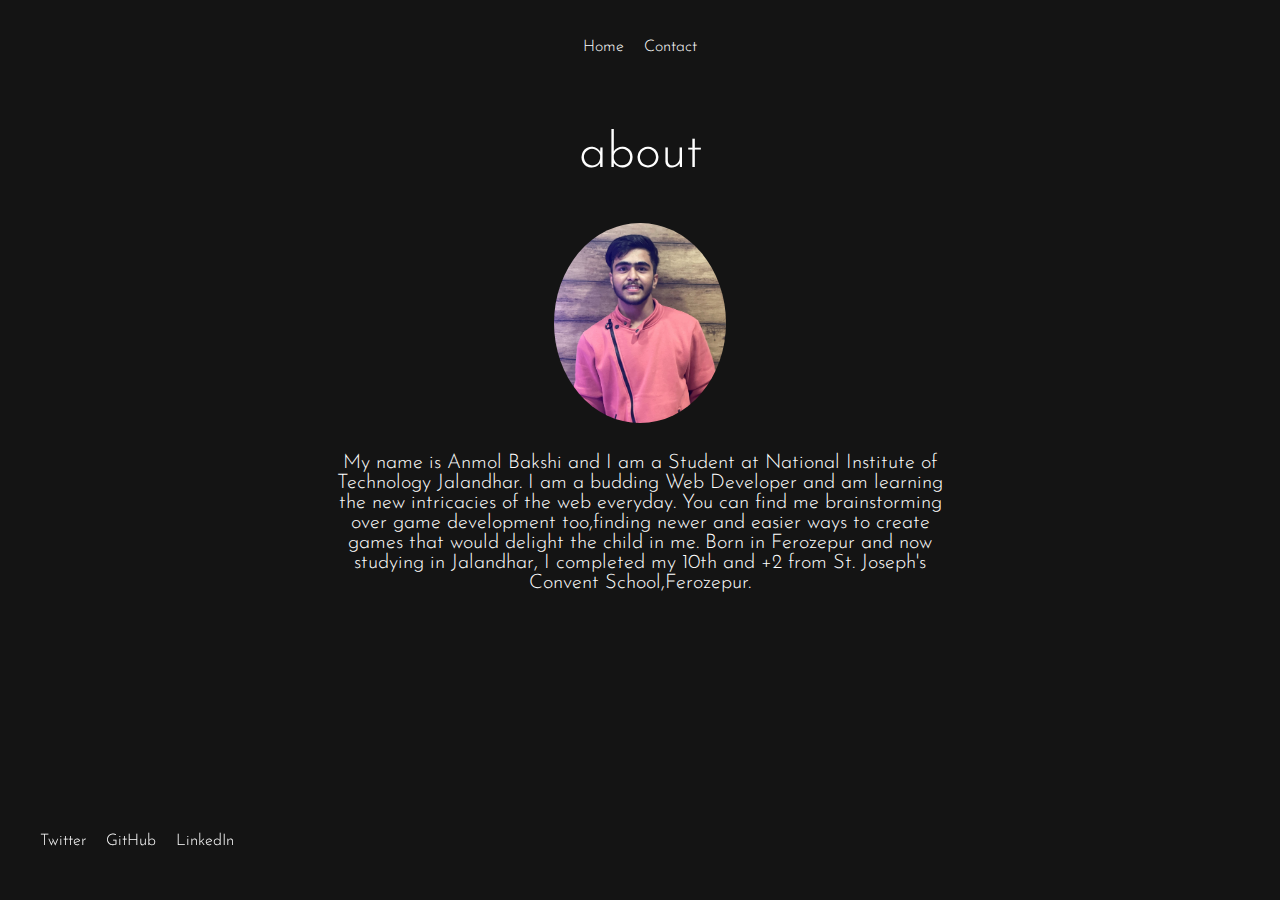
==== src/pages/about.html @ 78bd6988 "portfolio" ====
<!DOCTYPE html>
<html lang="en">
<head>
    <meta charset="UTF-8">
    <meta name="viewport" content="width=device-width, initial-scale=1">
    <title>About me</title>
    <link rel="stylesheet" href="../styles.css">
</head>
<body>
<header>
    <ul>
        <a href="../../index.html"><li>Home</li></a>
        <a href="contact.html"><li>Contact</li></a>
    </ul>
</header>

<section>
    <h2 class="subtitle">about</h2>

    <div class="about-me">
        <img src="../images/anmol.jpg" alt="Ania Headshot">
        <p>My name is Anmol Bakshi and I am a Student at National Institute of Technology Jalandhar. I am a budding Web Developer and am learning the new intricacies of the web everyday. You can find me brainstorming over game development too,finding newer and easier ways to create games that would delight the child in me.
            Born in Ferozepur and now studying in Jalandhar, I completed my 10th and +2 from St. Joseph's Convent School,Ferozepur. </p>
    </div>

</section>

<footer class="sub-pages-footer">
    <ul>
        <a href="https://twitter.com/Anmolbakshi14" target="_blank">
            <li>Twitter</li>
        </a>
        <a href="https://github.com/12xghostking" target="_blank">
            <li>GitHub</li>
        </a>
        <a href="https://www.linkedin.com/in/anmol-bakshi-2a92a1218/" target="_blank">
            <li>LinkedIn</li>
        </a>
        </a>
    </ul>
</footer>

</body>
</html>
---- src/styles.css ----
@import url('https://fonts.googleapis.com/css2?family=Josefin+Sans:wght@100;300;400;500;700&display=swap');

body {
    background-color: rgb(20,20,20);
    color: rgb(255,255,255);
    font-family: 'Josefin Sans', sans-serif;
    font-weight: 300;
}

header {
    display: flex;
    justify-content: center;
}

header ul {
    display: flex;
    padding: 10px 10px 50px 10px;
}

li {
    list-style: none;
    margin: 5px 10px;
}

h1 {
    font-size: 160px;
    font-weight: 700;
    margin: 0;
}

h2 {
    margin: 3px;
    font-weight: 300;
    text-align: center;
}

h3 {
    margin: 0;
}

.subtitle {
    font-size: 50px;
}

section {
    display: flex;
    flex-direction: column;
    align-items: center;
}

.hero-section {
    margin-top: 17vh;
    text-align:center;
    
    
}

.light-text {
    font-weight: 100;
}

footer {
    position: relative;
    bottom: 0;
    left:0;
    display: flex;
    flex-direction: column;
    align-items: center;
    justify-content: center;
   z-index:0;
    
}

footer ul {
    display: flex;
    padding: 30px;
}

.options {
    display: flex;
     align-items: center;
    justify-content: center;
}

.options a {
    margin: 40px 10px;
}

a {
    text-decoration: none;
    color: rgb(255,255,255);
}

.socials {
    width: 100px;
    height: 300px;
    background-color: rgb(255,0,166);
    border-radius: 30px 0 0 30px;
    position: fixed;
    right: 0;
    top: 27vh;
    z-index: 1000;
}

@media only screen and (max-width: 600px) {
.socials {
    display: none;
}

}

.social {
    width: 100%;
    height: 33%;
}

.wave {
    fill: rgb(0,0,0);
    width: 100vw;
    height: 60vh;
    position: fixed;
    bottom: 0;
    left: 0;
    z-index: -2;
}

.social svg {
    fill: rgb(255,255,255);
}

a:hover {
    color: rgb(255,0,166);
}

/*work page*/

.work-details {
    width: 50%;
}

.work-details td {
    padding: 30px;
}


@media only screen and (max-width: 600px) {
    .work-details {
        width: 80%;
    }

    .work-details td {
        padding: 5px;
    }
}

/*about me*/

.about-me {
    width: 50%;
    text-align: center;
    display: flex;
    flex-direction: column;
    align-items: center;
}

.about-me img {
    height: 200px;
    border-radius: 50%;
    margin: 40px 10px 10px 10px;
}
.sub-pages-footer {
    position: fixed;
}


@media only screen and (max-width: 600px) {
    .sub-pages-footer {
        position: relative;
    }
}


/* contact page */
.form-submit {
    width: 50%;
}

.form-submit form {
    width: 100%;
}

.form-submit .form-row {
    display: flex;
    justify-content: space-between;
}

.form-row .form-control {
    width: 50%;
    border: none;
    font-size: 20px;
    padding: 5px;
    font-family: 'Josefin Sans', sans-serif;
    padding: 20px 0;
}

.form-row .form-control:focus,
.form-submit textarea:focus {
    outline: 0;
    background-color: yellow;
}

.form-submit textarea {
    font-family: 'Josefin Sans', sans-serif;
    width: 100%;
    border: none;
    padding: 0;
    resize: none;
    margin-top: 5px;
    font-size: 20px;
    padding: 20px 0;
}

form button {
    width: 100%;
    background-color: rgb(79,177,79);
    color: rgb(255,255,255);
    border: none;
    font-family: 'Josefin Sans', sans-serif;
    padding: 20px;
    font-size: 20px;
}

@media only screen and (max-width: 600px) {
    .form-submit {
        width: 80%;
    }

    .form-submit .form-row {
        display: flex;
        flex-direction: column;
    }

    .form-row .form-control {
        width: 100%;
        margin-top: 5px;
    }
}
p{
font-size:20px;
}
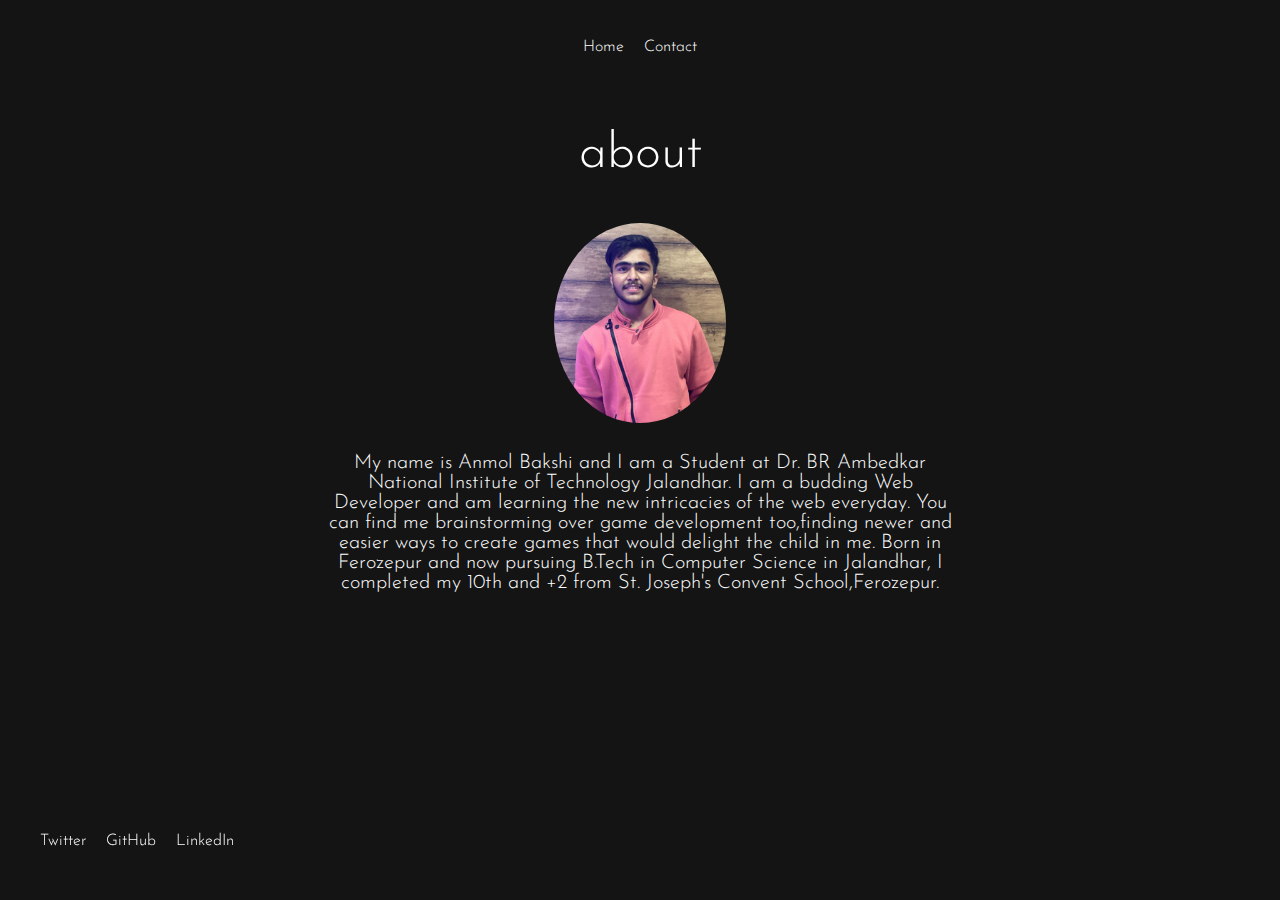
==== commit 000ce5be: "Update about.html" ====
--- a/src/pages/about.html
+++ b/src/pages/about.html
@@ -19,8 +19,8 @@
 
     <div class="about-me">
         <img src="../images/anmol.jpg" alt="Ania Headshot">
-        <p>My name is Anmol Bakshi and I am a Student at National Institute of Technology Jalandhar. I am a budding Web Developer and am learning the new intricacies of the web everyday. You can find me brainstorming over game development too,finding newer and easier ways to create games that would delight the child in me.
-            Born in Ferozepur and now studying in Jalandhar, I completed my 10th and +2 from St. Joseph's Convent School,Ferozepur. </p>
+        <p>My name is Anmol Bakshi and I am a Student at Dr. BR Ambedkar National Institute of Technology Jalandhar. I am a budding Web Developer and am learning the new intricacies of the web everyday. You can find me brainstorming over game development too,finding newer and easier ways to create games that would delight the child in me.
+            Born in Ferozepur and now pursuing B.Tech in Computer Science in Jalandhar, I completed my 10th and +2 from St. Joseph's Convent School,Ferozepur. </p>
     </div>
 
 </section>
@@ -41,4 +41,4 @@
 </footer>
 
 </body>
-</html>+</html>
--- a/src/styles.css
+++ b/src/styles.css
@@ -182,6 +182,7 @@
 
 /* contact page */
 .form-submit {
+    text-align: center;
     width: 50%;
 }
 
@@ -192,42 +193,6 @@
 .form-submit .form-row {
     display: flex;
     justify-content: space-between;
-}
-
-.form-row .form-control {
-    width: 50%;
-    border: none;
-    font-size: 20px;
-    padding: 5px;
-    font-family: 'Josefin Sans', sans-serif;
-    padding: 20px 0;
-}
-
-.form-row .form-control:focus,
-.form-submit textarea:focus {
-    outline: 0;
-    background-color: yellow;
-}
-
-.form-submit textarea {
-    font-family: 'Josefin Sans', sans-serif;
-    width: 100%;
-    border: none;
-    padding: 0;
-    resize: none;
-    margin-top: 5px;
-    font-size: 20px;
-    padding: 20px 0;
-}
-
-form button {
-    width: 100%;
-    background-color: rgb(79,177,79);
-    color: rgb(255,255,255);
-    border: none;
-    font-family: 'Josefin Sans', sans-serif;
-    padding: 20px;
-    font-size: 20px;
 }
 
 @media only screen and (max-width: 600px) {
@@ -240,10 +205,6 @@
         flex-direction: column;
     }
 
-    .form-row .form-control {
-        width: 100%;
-        margin-top: 5px;
-    }
 }
 p{
 font-size:20px;
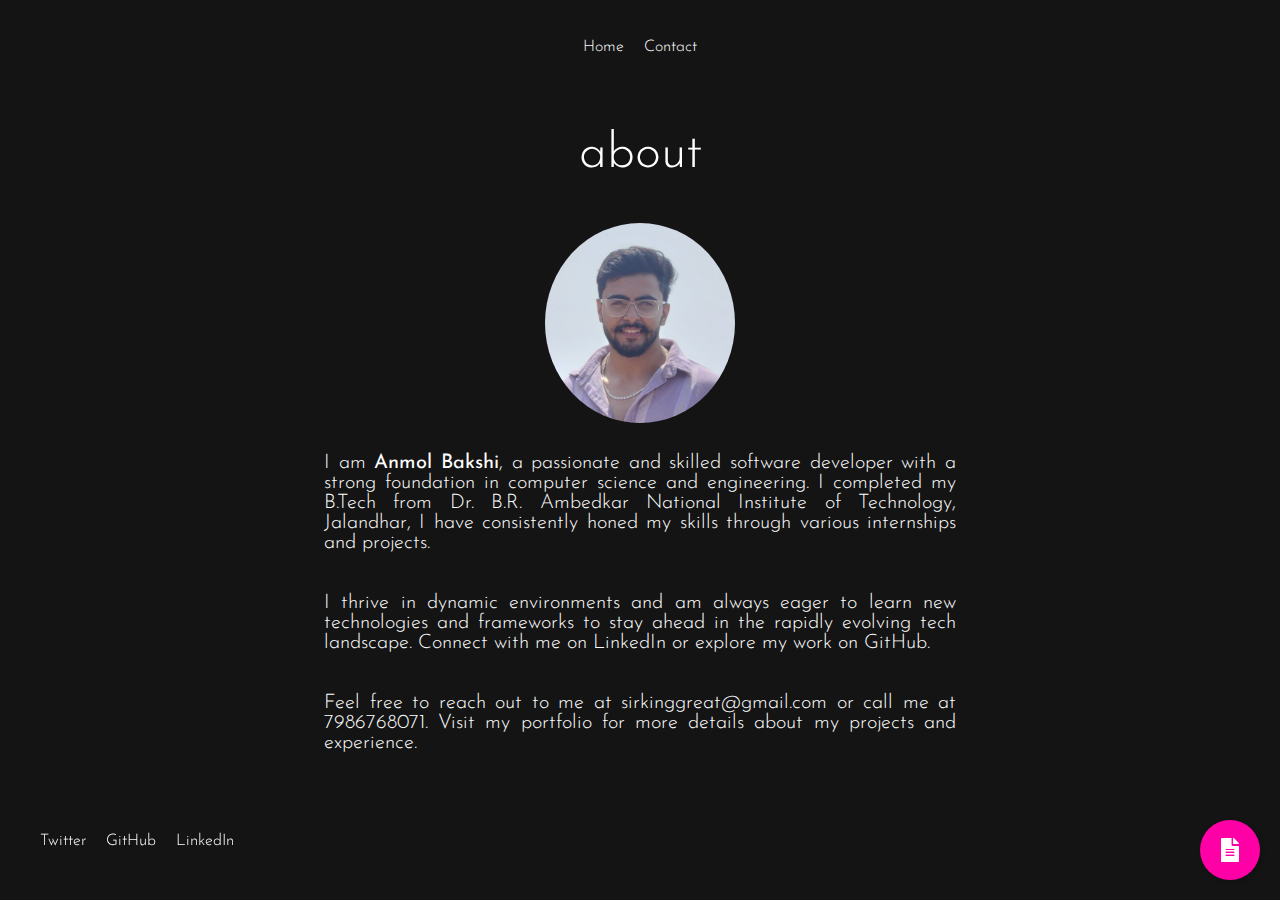
==== commit a7b086ce: "Update font-awesome link in HTML files" ====
--- a/src/pages/about.html
+++ b/src/pages/about.html
@@ -4,6 +4,7 @@
     <meta charset="UTF-8">
     <meta name="viewport" content="width=device-width, initial-scale=1">
     <title>About me</title>
+    <link rel="stylesheet" href="https://cdnjs.cloudflare.com/ajax/libs/font-awesome/5.15.3/css/all.min.css">
     <link rel="stylesheet" href="../styles.css">
 </head>
 <body>
@@ -18,13 +19,18 @@
     <h2 class="subtitle">about</h2>
 
     <div class="about-me">
-        <img src="../images/anmol.jpg" alt="Ania Headshot">
-        <p>My name is Anmol Bakshi and I am a Student at Dr. BR Ambedkar National Institute of Technology Jalandhar. I am a budding Web Developer and am learning the new intricacies of the web everyday. You can find me brainstorming over game development too,finding newer and easier ways to create games that would delight the child in me.
-            Born in Ferozepur and now pursuing B.Tech in Computer Science in Jalandhar, I completed my 10th and +2 from St. Joseph's Convent School,Ferozepur. </p>
+        <img src="../images/anmol.jpg" alt="Anmol Bakshi Headshot">
+        <p>I am <strong>Anmol Bakshi</strong>, a passionate and skilled software developer with a strong foundation in computer science and engineering. I completed my B.Tech from Dr. B.R. Ambedkar National Institute of Technology, Jalandhar, I have consistently honed my skills through various internships and projects.</p>
+       
+        <p>I thrive in dynamic environments and am always eager to learn new technologies and frameworks to stay ahead in the rapidly evolving tech landscape. Connect with me on <a href="https://www.linkedin.com/in/anmol-bakshi-2a92a1218/">LinkedIn</a> or explore my work on <a href="https://github.com/12xghostking">GitHub</a>.</p>
+        <p>Feel free to reach out to me at <a href="mailto:sirkinggreat@gmail.com">sirkinggreat@gmail.com</a> or call me at 7986768071. Visit my <a href="https://12xghostking.github.io/portfolio/index.html">portfolio</a> for more details about my projects and experience.</p>
     </div>
 
 </section>
-
+<a href="https://drive.google.com/file/d/1ZCjaMGqt6O0eoYlDeIkvgaPk7QWKSDr4/view?usp=sharing" target="_blank" class="floating-resume-bubble">
+    <i class="fas fa-file-alt"></i>
+    <span class="tooltip-text">Download My Resume</span>
+</a>
 <footer class="sub-pages-footer">
     <ul>
         <a href="https://twitter.com/Anmolbakshi14" target="_blank">
--- a/src/styles.css
+++ b/src/styles.css
@@ -157,7 +157,7 @@
 
 .about-me {
     width: 50%;
-    text-align: center;
+    text-align: justify;
     display: flex;
     flex-direction: column;
     align-items: center;
@@ -208,4 +208,98 @@
 }
 p{
 font-size:20px;
+}
+h2:hover {
+    color: rgb(255,0,166);
+}
+.floating-resume-bubble {
+    position: fixed;
+    bottom: 20px;
+    right: 20px;
+    background-color: rgb(255,0,166);
+    color: white;
+    width: 60px; /* Initial width */
+    height: 60px; /* Initial height */
+    border-radius: 50%;
+    text-align: center;
+    box-shadow: 2px 2px 5px rgba(0,0,0,0.2);
+    z-index: 1000;
+    display: flex;
+    align-items: center;
+    justify-content: center;
+    overflow: hidden;
+    transition: width 0.3s ease-in-out;
+    cursor: pointer;
+}
+
+.floating-resume-bubble i {
+    font-size: 24px;
+    transition: transform 0.3s ease-in-out;
+}
+
+.floating-resume-bubble:hover i {
+    transform: scale(0); /* Icon disappears */
+}
+
+.tooltip-text {
+    position: absolute;
+    white-space: nowrap;
+    opacity: 0;
+    transition: opacity 0.3s ease-in-out 0.3s; /* Delayed appearance */
+}
+
+.floating-resume-bubble:hover .tooltip-text {
+    opacity: 1;
+}
+
+.floating-resume-bubble:hover {
+    width: 180px; /* Expanded width */
+    color: inherit; /* Resets to the default color */
+    text-decoration: none;
+    border-radius: 30px; /* Adjust for cylindrical shape */
+}
+/* .subtitle {
+    font-size: 24px;
+    font-weight: bold;
+    margin-bottom: 20px;
+    color: #333;
+} */
+
+.experience-entry {
+    display: flex;
+    align-items: center;
+    margin-bottom: 30px;
+}
+
+.experience-entry a {
+    display: block;
+    margin-right: 20px;
+}
+
+.company-logo {
+    width: 100px; /* Adjust based on actual logo size */
+    height: auto;
+}
+
+.experience-details {
+    flex: 1;
+}
+
+.duration, .designation {
+    display: block;
+    font-weight: bold;
+    
+}
+
+.duration {
+    margin-bottom: 5px;
+}
+
+.designation {
+    margin-bottom: 10px;
+}
+
+.experience-details p {
+    margin: 0;
+   
 }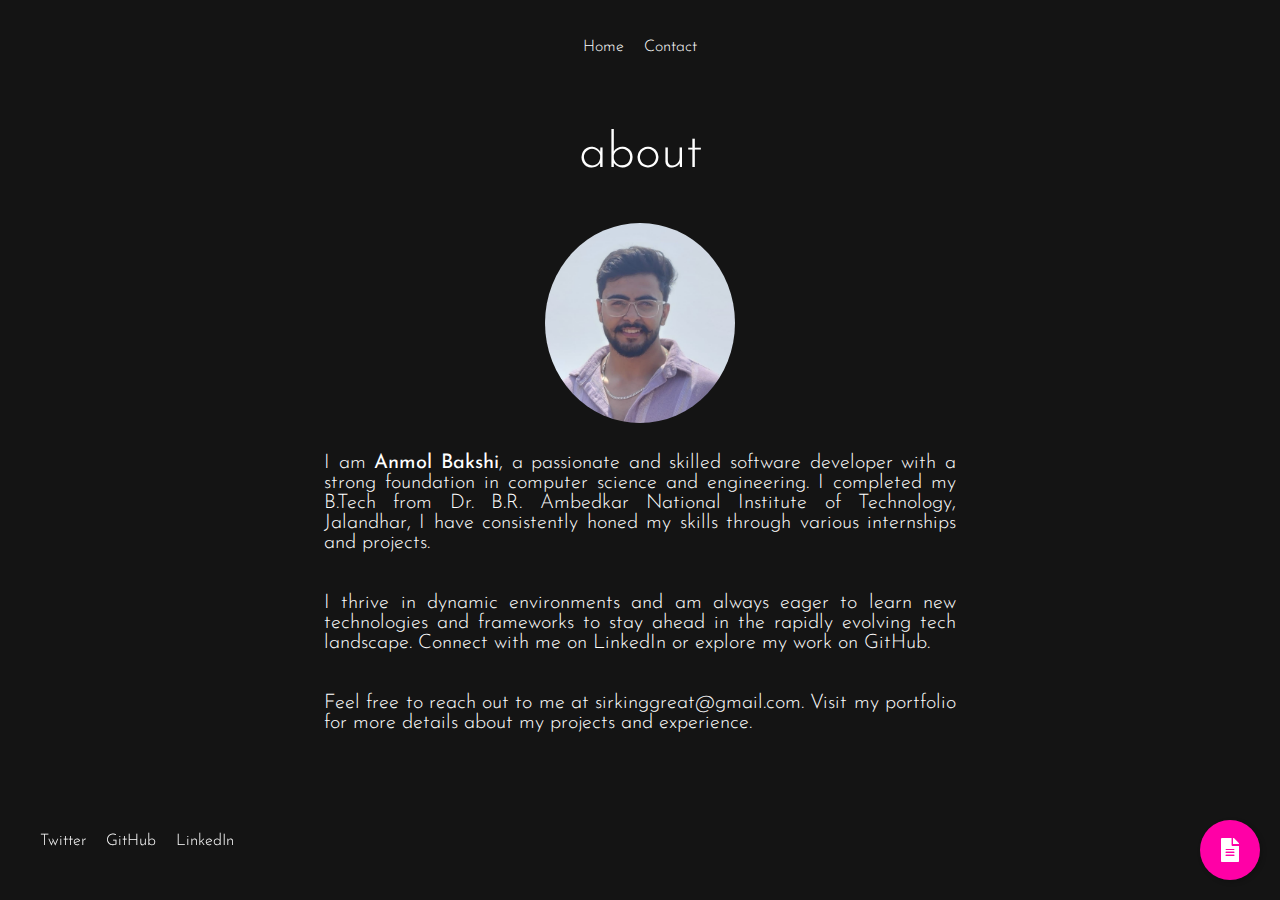
==== commit 479aa9ae: "Update contact information in about.html" ====
--- a/src/pages/about.html
+++ b/src/pages/about.html
@@ -23,7 +23,7 @@
         <p>I am <strong>Anmol Bakshi</strong>, a passionate and skilled software developer with a strong foundation in computer science and engineering. I completed my B.Tech from Dr. B.R. Ambedkar National Institute of Technology, Jalandhar, I have consistently honed my skills through various internships and projects.</p>
        
         <p>I thrive in dynamic environments and am always eager to learn new technologies and frameworks to stay ahead in the rapidly evolving tech landscape. Connect with me on <a href="https://www.linkedin.com/in/anmol-bakshi-2a92a1218/">LinkedIn</a> or explore my work on <a href="https://github.com/12xghostking">GitHub</a>.</p>
-        <p>Feel free to reach out to me at <a href="mailto:sirkinggreat@gmail.com">sirkinggreat@gmail.com</a> or call me at 7986768071. Visit my <a href="https://12xghostking.github.io/portfolio/index.html">portfolio</a> for more details about my projects and experience.</p>
+        <p>Feel free to reach out to me at <a href="mailto:sirkinggreat@gmail.com">sirkinggreat@gmail.com.</a> Visit my <a href="https://12xghostking.github.io/portfolio/index.html">portfolio</a> for more details about my projects and experience.</p>
     </div>
 
 </section>
@@ -33,7 +33,7 @@
 </a>
 <footer class="sub-pages-footer">
     <ul>
-        <a href="https://twitter.com/Anmolbakshi14" target="_blank">
+        <a href="https://x.com/anmolollol" target="_blank">
             <li>Twitter</li>
         </a>
         <a href="https://github.com/12xghostking" target="_blank">
--- a/src/styles.css
+++ b/src/styles.css
@@ -23,11 +23,28 @@
 }
 
 h1 {
-    font-size: 160px;
+    font-size: 120px;
     font-weight: 700;
     margin: 0;
-}
-
+    transition: transform 0.3s ease-in-out, text-shadow 0.3s ease-in-out;
+}
+
+h1:hover {
+    transform: translateZ(30px);
+    text-shadow: 1px 1px 0 rgb(255,0,166), 2px 2px 0 rgb(255,0,166), 3px 3px 0 rgb(255,0,166), 4px 4px 0 rgb(255,0,166), 5px 5px 0 rgb(255,0,166);
+}
+@media only screen and (max-width: 600px) {
+    h1 {
+        font-size: 50px;
+        font-weight: 500;
+       
+    }
+    h1:hover {
+        transform: translateZ(30px);
+        text-shadow: 1px 1px 0 rgb(255,0,166), 2px 2px 0 rgb(255,0,166), 3px 3px 0 rgb(255,0,166);
+    }
+    
+}
 h2 {
     margin: 3px;
     font-weight: 300;
@@ -176,6 +193,13 @@
 @media only screen and (max-width: 600px) {
     .sub-pages-footer {
         position: relative;
+    }
+    .about-me {
+        width: 80%;
+        text-align: justify;
+        display: flex;
+        flex-direction: column;
+        align-items: center;
     }
 }
 
@@ -264,7 +288,13 @@
     margin-bottom: 20px;
     color: #333;
 } */
-
+.exp{
+    width: 80%;
+    
+    display: flex;
+    flex-direction: column;
+
+}
 .experience-entry {
     display: flex;
     align-items: center;
@@ -302,4 +332,53 @@
 .experience-details p {
     margin: 0;
    
+}
+@media only screen and (max-width: 600px) {
+    .exp{
+        width: 75%;
+        
+        display: flex;
+        flex-direction: column;
+    
+    }
+    .experience-entry {
+        display: flex;
+        align-items: center;
+        margin-bottom: 30px;
+    }
+    
+    .experience-entry a {
+        display: block;
+        margin-right: 20px;
+    }
+    
+    .company-logo {
+        width: 70px; /* Adjust based on actual logo size */
+        height: auto;
+    }
+    
+    .experience-details {
+        flex: 1;
+    }
+    
+    .duration, .designation {
+        display: block;
+        font-weight: bold;
+        
+    }
+    
+    .duration {
+        margin-bottom: 5px;
+        font-size: small;
+    }
+    
+    .designation {
+        margin-bottom: 10px;
+        font-size: small;
+    }
+    
+    .experience-details p {
+        margin: 0;
+        font-size: 15px;
+    }
 }